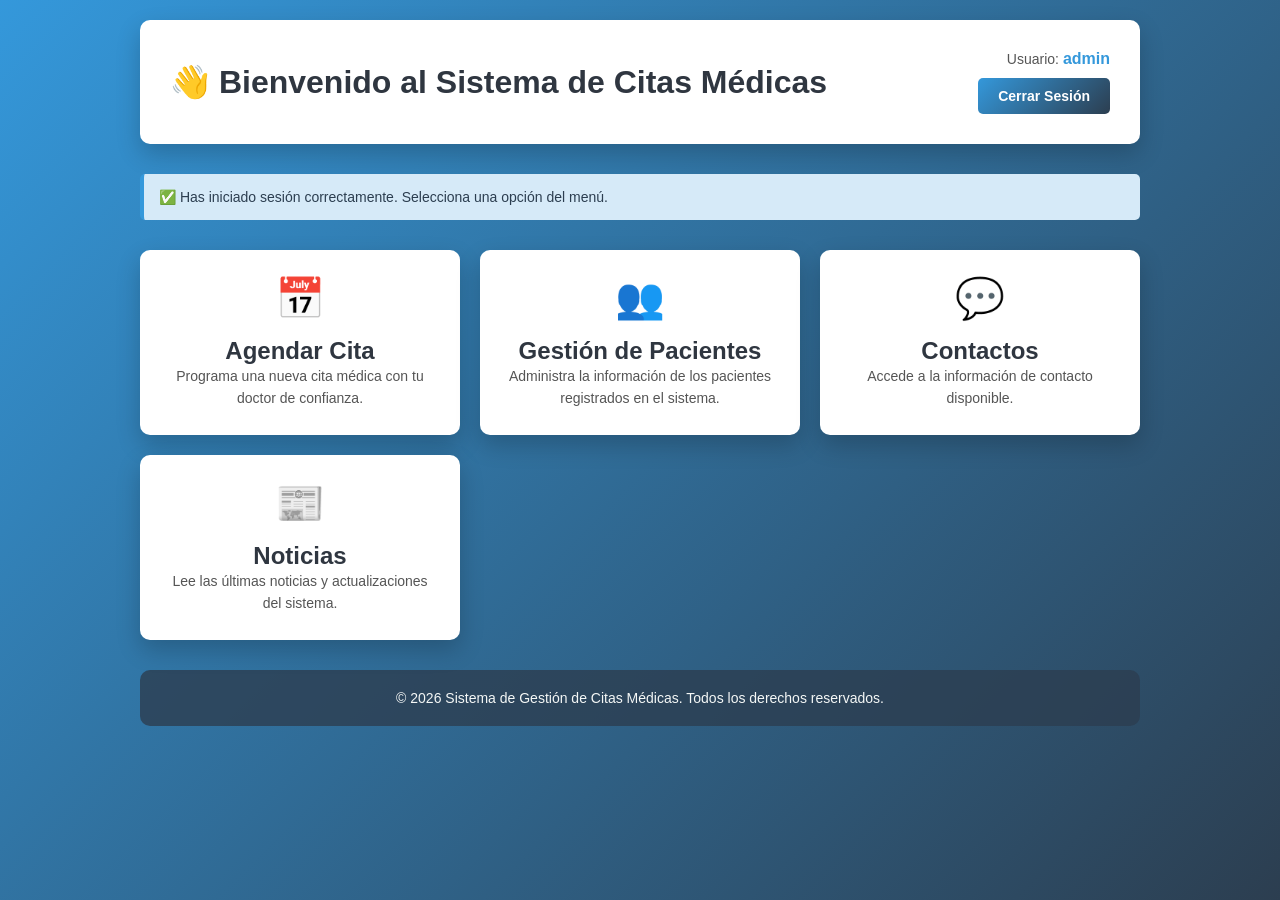
==== menu_principal.html @ ca04e239 "proyecto general citas médicas primer sprint" ====
<!DOCTYPE html>
<html lang="es">
<head>
    <meta charset="UTF-8">
    <meta name="viewport" content="width=device-width, initial-scale=1.0">
    <meta name="description" content="Menú Principal del Sistema de Gestión de Citas Médicas">
    <title>Menú Principal - Citas Médicas</title>
    <link rel="stylesheet" href="css/menu-principal.css">
</head>
<body>
    <div class="container">
        <header>
            <h1>👋 Bienvenido al Sistema de Citas Médicas</h1>
            <div class="user-info">
                <p>Usuario: <strong>admin</strong></p>
                <a href="index.html" class="logout-btn">Cerrar Sesión</a>
            </div>
        </header>

        <main>
            <aside class="alert-info" role="status">
                ✅ Has iniciado sesión correctamente. Selecciona una opción del menú.
            </aside>

            <section class="menu-grid">
                <a href="citas.html" class="menu-card-link">
                    <article class="menu-card">
                        <span class="menu-icon">📅</span>
                        <h2>Agendar Cita</h2>
                        <p>Programa una nueva cita médica con tu doctor de confianza.</p>
                    </article>
                </a>

                <a href="pacientes.html" class="menu-card-link">
                    <article class="menu-card">
                        <span class="menu-icon">👥</span>
                        <h2>Gestión de Pacientes</h2>
                        <p>Administra la información de los pacientes registrados en el sistema.</p>
                    </article>
                </a>

                <a href="contactos.html" class="menu-card-link">
                    <article class="menu-card">
                        <span class="menu-icon">💬</span>
                        <h2>Contactos</h2>
                        <p>Accede a la información de contacto disponible.</p>
                    </article>
                </a>

                <a href="noticias.html" class="menu-card-link">
                    <article class="menu-card">
                        <span class="menu-icon">📰</span>
                        <h2>Noticias</h2>
                        <p>Lee las últimas noticias y actualizaciones del sistema.</p>
                    </article>
                </a>
            </section>
        </main>

        <footer>
            <p>&copy; 2026 Sistema de Gestión de Citas Médicas. Todos los derechos reservados.</p>
        </footer>
    </div>
</body>
</html>
---- css/menu-principal.css ----
/* =====================================================
   MENU-PRINCIPAL.CSS - Estilos del Menú Principal
   ===================================================== */

* {
    margin: 0;
    padding: 0;
    box-sizing: border-box;
}

html {
    scroll-behavior: smooth;
}

body {
    font-family: 'Segoe UI', Tahoma, Geneva, Verdana, sans-serif;
    background: linear-gradient(135deg, #3498DB 0%, #2C3E50 100%);
    min-height: 100vh;
    padding: 20px;
    color: #2F3640;
}

/* Contenedor principal */
.container {
    max-width: 1000px;
    margin: 0 auto;
}

/* Encabezado */
header {
    background: white;
    border-radius: 10px;
    padding: 30px;
    margin-bottom: 30px;
    box-shadow: 0 10px 25px rgba(0, 0, 0, 0.2);
    display: flex;
    justify-content: space-between;
    align-items: center;
    gap: 20px;
}

header h1 {
    color: #2F3640;
    font-size: 32px;
    font-weight: 700;
}

.user-info {
    text-align: right;
}

.user-info p {
    color: #555555;
    margin-bottom: 10px;
    font-size: 14px;
}

.user-info strong {
    color: #3498DB;
    font-size: 16px;
    font-weight: 600;
}

/* Botón de logout */
.logout-btn {
    padding: 10px 20px;
    background: linear-gradient(135deg, #3498DB 0%, #2C3E50 100%);
    color: white;
    border: none;
    border-radius: 5px;
    cursor: pointer;
    font-size: 14px;
    font-weight: 600;
    transition: transform 0.2s, box-shadow 0.2s;
    text-decoration: none;
    display: inline-block;
    text-align: center;
}

.logout-btn:hover {
    transform: translateY(-2px);
    box-shadow: 0 5px 15px rgba(52, 152, 219, 0.4);
}

.logout-btn:active {
    transform: translateY(0);
}

/* Alerta de información */
.alert-info {
    background: #D6EAF8;
    border-left: 4px solid #3498DB;
    padding: 15px;
    border-radius: 5px;
    margin-bottom: 30px;
    color: #2C3E50;
    font-size: 14px;
}

/* Grid de menú */
.menu-grid {
    display: grid;
    grid-template-columns: repeat(auto-fit, minmax(250px, 1fr));
    gap: 20px;
    margin-bottom: 30px;
}

/* Tarjetas del menú */
.menu-card {
    background: white;
    border-radius: 10px;
    padding: 25px;
    box-shadow: 0 10px 25px rgba(0, 0, 0, 0.2);
    text-align: center;
    cursor: pointer;
    transition: transform 0.3s, box-shadow 0.3s;
}

.menu-card:hover {
    transform: translateY(-5px);
    box-shadow: 0 15px 35px rgba(0, 0, 0, 0.3);
}

.menu-card:not(.disabled):active {
    transform: translateY(-2px);
}

/* Enlace para tarjetas */
.menu-card-link {
    text-decoration: none;
    color: inherit;
    display: block;
}

.menu-icon {
    font-size: 40px;
    margin-bottom: 15px;
    display: inline-block;
}

.menu-card h3 {
    color: #2F3640;
    margin-bottom: 15px;
    font-size: 20px;
    font-weight: 600;
}

.menu-card p {
    color: #555555;
    font-size: 14px;
    line-height: 1.6;
}

/* Tarjeta deshabilitada */
.menu-card.disabled {
    opacity: 0.5;
    pointer-events: none;
}

/* Pie de página */
footer {
    background: rgba(44, 62, 80, 0.8);
    border-radius: 10px;
    padding: 20px;
    text-align: center;
    color: #F4F7F6;
    margin-top: 30px;
    font-size: 14px;
}

/* Main content */
main {
    animation: fadeIn 0.5s ease-out;
}

@keyframes fadeIn {
    from {
        opacity: 0;
        transform: translateY(10px);
    }
    to {
        opacity: 1;
        transform: translateY(0);
    }
}

/* Responsive Design */
@media (max-width: 768px) {
    header {
        flex-direction: column;
        align-items: flex-start;
    }

    header h1 {
        font-size: 24px;
        margin-bottom: 15px;
    }

    .user-info {
        text-align: left;
        width: 100%;
    }

    .logout-btn {
        width: 100%;
        text-align: center;
    }

    .menu-grid {
        grid-template-columns: 1fr;
    }
}

@media (max-width: 480px) {
    body {
        padding: 10px;
    }

    header {
        padding: 20px;
    }

    header h1 {
        font-size: 20px;
    }

    .menu-card {
        padding: 20px;
    }

    .menu-icon {
        font-size: 32px;
    }

    .menu-card h3 {
        font-size: 18px;
    }
}
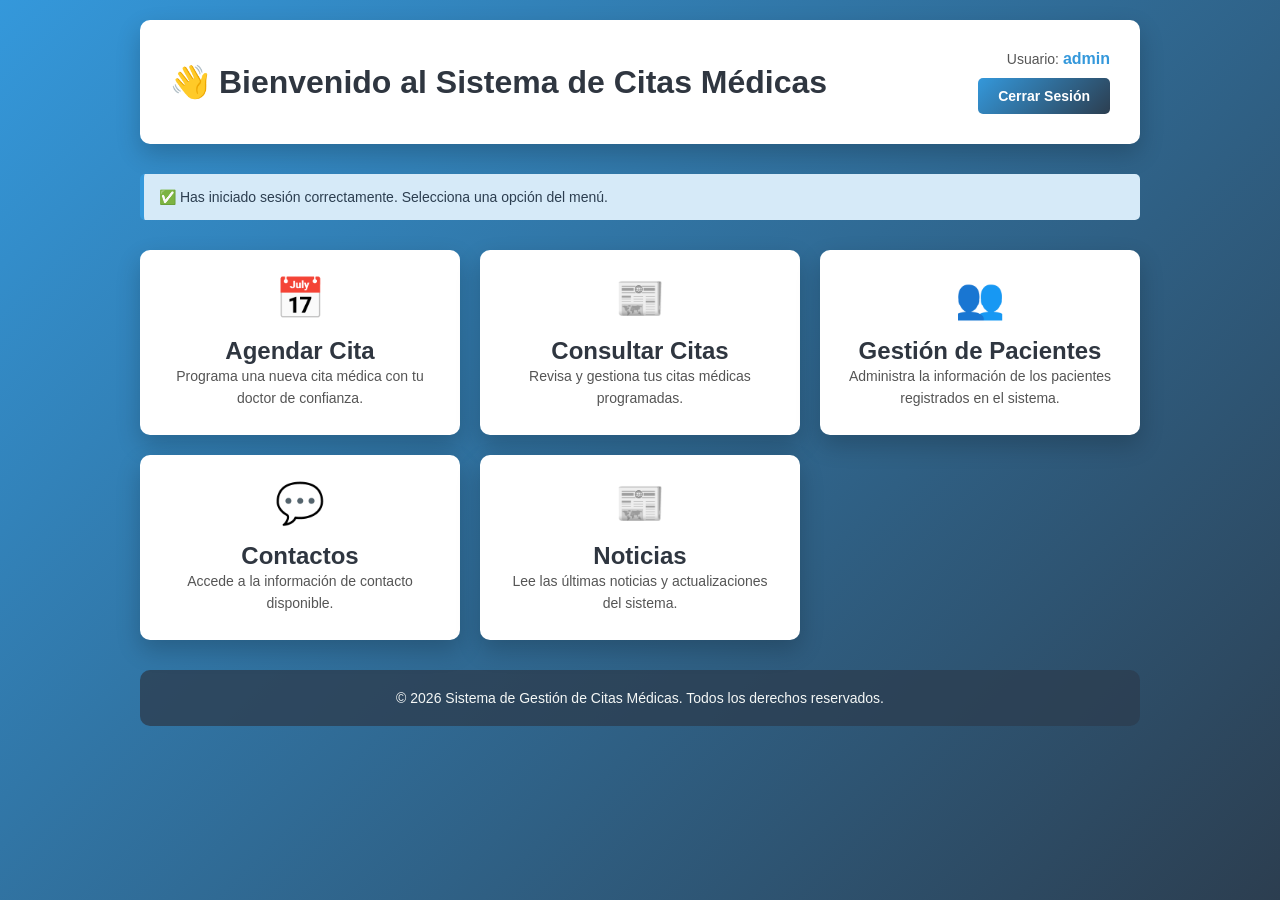
==== commit a9132ff1: "Cambios en el menú principal" ====
--- a/menu_principal.html
+++ b/menu_principal.html
@@ -23,11 +23,19 @@
             </aside>
 
             <section class="menu-grid">
-                <a href="citas.html" class="menu-card-link">
+                <a href="Registrar Cita - Html (2.3).html" class="menu-card-link">
                     <article class="menu-card">
                         <span class="menu-icon">📅</span>
                         <h2>Agendar Cita</h2>
                         <p>Programa una nueva cita médica con tu doctor de confianza.</p>
+                    </article>
+                </a>
+
+                <a href="consultar-cita.html" class="menu-card-link">
+                    <article class="menu-card">
+                        <span class="menu-icon">📰</span>
+                        <h2>Consultar Citas</h2>
+                        <p>Revisa y gestiona tus citas médicas programadas.</p>
                     </article>
                 </a>
 
